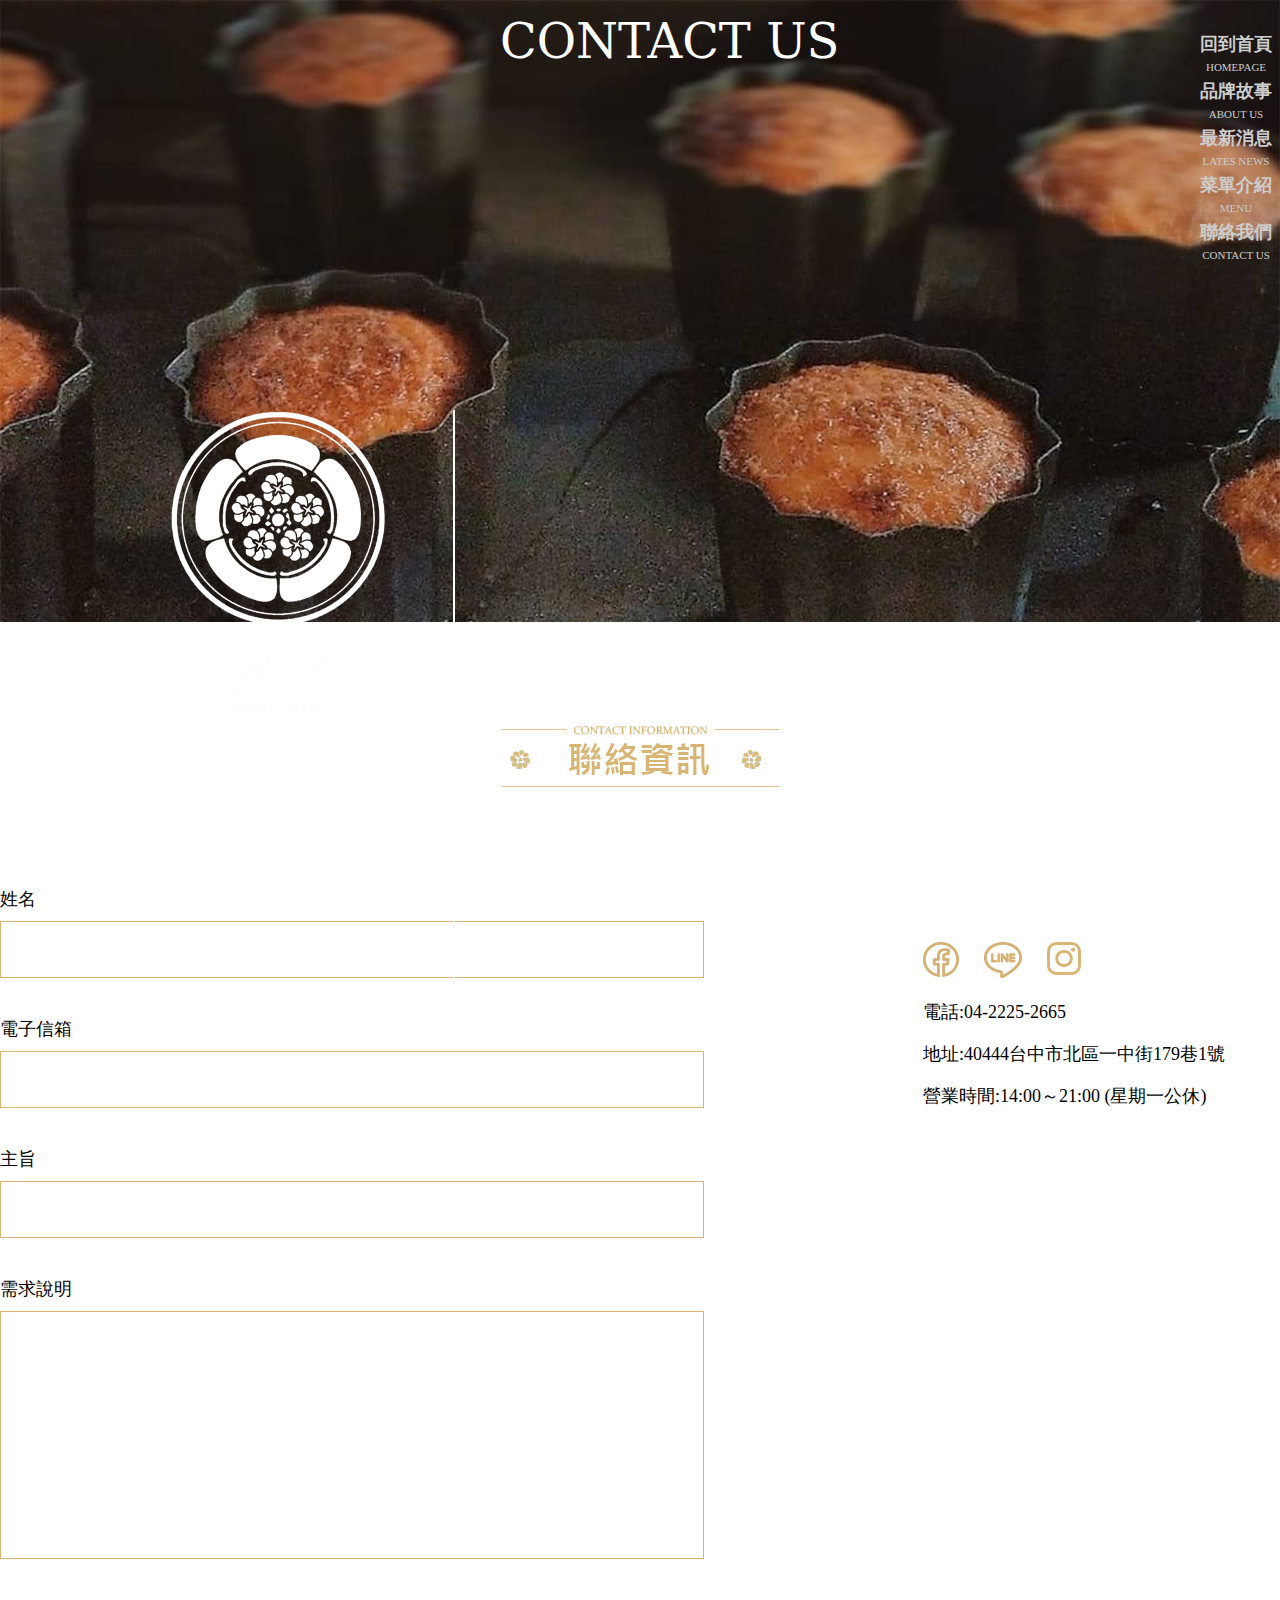
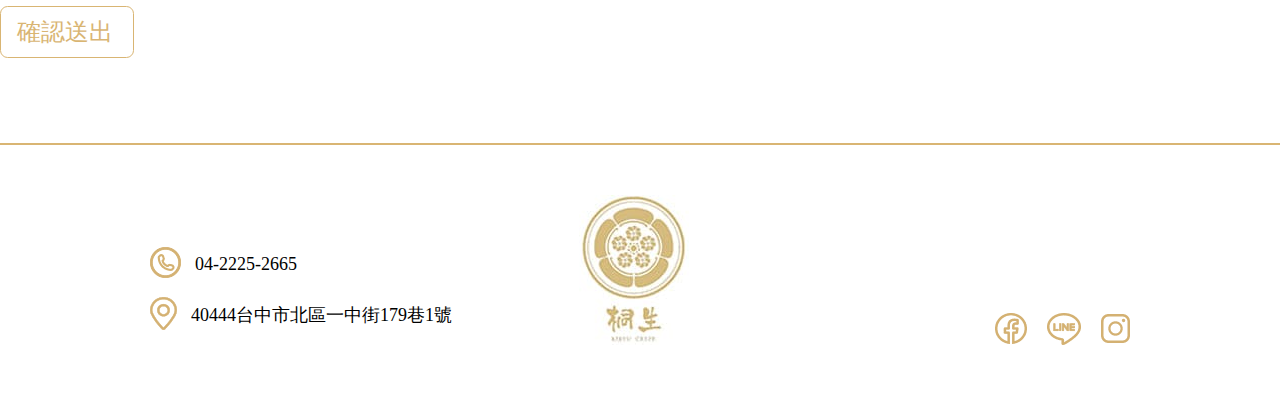
==== contactus.html @ a497ba15 "first upload" ====
<!doctype html>
<html>
<head>
<meta charset="utf-8">
<meta http-equiv="X-UA-Compatible" content="IE=edge">
<meta name="viewport" content="width=device-width, initial-scale=1.0">
<title>桐生_聯絡我們</title>
<link rel="icon" href="images/titlelogo.ico" type="image/x-icon" />
<link href="css/style.css" rel="stylesheet" type="text/css">
</head>

<body>
<div class="wrap">
<div><img src="images/contactus-img/banner.jpg" alt=""/></div>
<header class="top head title">
	<nav class="top contactnavg">
      <p style="font-family: '微軟正黑體'; font-weight: bold;">聯絡我們</p>
    <p style="font-size: 48px; font-family: Constantia, 'Lucida Bright', 'DejaVu Serif', Georgia, serif;">CONTACT US</p></nav>
</header><!-- #BeginLibraryItem "/Library/top.lbi" -->
<style type="text/css">
a:link {
    color: #CDCDCD;
}
a:hover {
    color: #FFFFFF;
}
</style>
<header class="top head">
<div class="top big">
    <nav class="top navg1">
    <div class="top navg01">
      <h1 style="text-align: center; font-size: 18px; font-family: '微軟正黑體';"><a href="index.html">回到首頁</a></h1>
    <p><a href="index.html">HOMEPAGE</a></p></div>
    <div class="top navg02">
      <h1 style="text-align: center; font-size: 18px; font-family: '微軟正黑體';"><a href="aboutus.html">品牌故事</a></h1>
    <p><a href="aboutus.html">ABOUT US</a></p></div>
    <div class="top navg03"> 
      <h1 style="text-align: center; font-size: 18px; font-family: '微軟正黑體';"><a href="news.html">最新消息</a></h1>
    <p><a href="news.html">LATES NEWS</a></p></div>
    <div class="top navg04"> 
      <h1 style="text-align: center; font-size: 18px; font-family: '微軟正黑體';"><a href="menu.html">菜單介紹</a></h1>
    <p><a href="menu.html">MENU</a></p></div>
    <div class="top navg05"> 
      <h1 style="text-align: center; font-size: 18px; font-family: '微軟正黑體';"><a href="contactus.html">聯絡我們</a></h1>
    <p><a href="contactus.html">CONTACT US</a></p></div>
    </nav>
	
	<div class="top head2">
		<div class="top logo1"><img src="images/index-img/logo.png" alt="" border="0"/></div>
	  <div class="top lineeeee"></div>
 
	</div>
</div>
  </header><!-- #EndLibraryItem --><main class="contactus main">
  <div class="contactus flower3"><img src="images/contactus-img/contactimg.png" alt=""/></div>
	

<div class="contactus row">
	  <div class="contactus col-xl-3">
	    <div class="contactus folder">
			<div class="contactus p">姓名</div>
            <div class="contactus folder2"></div>
			
			<div class="contactus p1">電子信箱</div>
            <div class="contactus folder3"></div>
			
			<div class="contactus p2">主旨</div> 
            <div class="contactus folder4"></div>
			
			<div class="contactus p3">需求說明</div>
            <div class="contactus folder5"></div>
			
            <div class="contactus button">確認送出</div>
        </div>
	  </div>
	  
   <div class="col-xl-3">
	   <div class="contactus material">
            <div class="contactus picture"><a href="https://www.facebook.com/Kiryu.Crepes/" target="_blank" rel="noopener noreferrer nofollow"><img src="images/contactus-img/fb .png" alt=""/></a></div>
		   
		    <div class="contactus picture1">
			<a href="https://page.line.me/?accountId=zrm2941e" target="_blank" rel="noopener noreferrer nofollow"><img src="images/contactus-img/line.png" alt=""/></a></div>
		   
		    <div class="contactus picture2"><a href="https://www.instagram.com/kiryu_crepes/" target="_blank" rel="noopener noreferrer nofollow"><img src="images/contactus-img/IG.png" alt=""/></a></div>
	    </div>  
		  
            <div class="contactus literal">
              <p>電話:04-2225-2665</p>
              <p>地址:40444台中市北區一中街179巷1號</p>
              <p>營業時間:14:00～21:00 (星期一公休)</p>
            </div>
	          <iframe src="https://www.google.com/maps/embed?pb=!1m14!1m8!1m3!1d14562.254449476513!2d120.6860408!3d24.1519589!3m2!1i1024!2i768!4f13.1!3m3!1m2!1s0x0%3A0x6ee1570276043619!2z5qGQ55Sf5pel5byP5Y-v6bqX6aSF!5e0!3m2!1szh-TW!2stw!4v1673185872817!5m2!1szh-TW!2stw" width="704" height="429" style="border:0;" allowfullscreen="" loading="lazy" referrerpolicy="no-referrer-when-downgrade" class="contactus map"></iframe>
		
    </div>
       </div>
</main><!-- #BeginLibraryItem "/Library/footert.lbi" -->
<footer class="foot foot">
    <div class="foot line3"><img src="images/index-img/longline3.png" width="1636" height="2" alt=""/></div>
	<div class="foot foott">
	  <div class="foot phadd">
      <div class="foot ph">
        <div class="foot phoneimg"><img src="images/index-img/phone.png" width="31" height="31" alt=""/></div>
        <div class="foot phone"><span style="font-family: '微軟正黑體'"></span>04-2225-2665</div>
      </div>
	  
      <div class="foot add">
	    <div class="foot addressimg"><img src="images/index-img/address.png" width="27" height="33" alt=""/></div>
        <div class="foot address" style="font-family: '微軟正黑體'">40444台中市北區一中街179巷1號</div>
      </div>
	</div>  
		
	    <div class="foot logo2"><img src="images/index-img/smalllogo.jpg" alt=""/></div>
	  
      <div class="foot community">
	    <div class="foot fb"><a href="https://www.facebook.com/Kiryu.Crepes/" target="_blank" rel="noopener noreferrer nofollow"><img src="images/index-img/fb.png" width="32" height="31" alt=""/></a></div>
		  
        <div class="foot line"><a href="https://page.line.me/?accountId=zrm2941e" target="_blank" rel="noopener noreferrer nofollow"><img src="images/index-img/line.png" width="34" height="32" alt=""/></a></div>
		  
	    <div class="foot ig"><a href="https://www.instagram.com/kiryu_crepes/" target="_blank" rel="noopener noreferrer nofollow"><img src="images/index-img/ig.png" width="29" height="29" alt=""/></a></div>
	  </div>
	</div>
  </footer><!-- #EndLibraryItem --></div>	
</body>
</html>
---- css/style.css ----
@charset "utf-8";
A:visited { TEXT-DECORATION: none; color: #999;font-family: "微軟正黑體";} 
A:active {TEXT-DECORATION: none; color: #FFFFFF; font-family: "微軟正黑體";} 
A:link {TEXT-DECORATION: none; color: #FFFFFF; font-family: "微軟正黑體";} 
A:hover {TEXT-DECORATION: none; color: #FFFFFF; font-family: "微軟正黑體";}

.index.art3 A:visited { TEXT-DECORATION: none; color: #d9b573;font-family: "微軟正黑體";}  
.index.art3 A:hover {
    TEXT-DECORATION: none;
    color: #C59C52;
    font-family: "微軟正黑體";
}

body {
    margin: auto;
    padding: 0;
    background-color: #FFFFFF;
    background-repeat: no-repeat;
    background-position: 0% 0%;
    background-size: auto auto;
    color: #9D7E7E;
    font-family: Constantia, "Lucida Bright", "DejaVu Serif", Georgia, serif;
}
* {
  -webkit-box-sizing: border-box;
     -moz-box-sizing: border-box;
          box-sizing: border-box;
}

.both{clear: both;}
img{
    max-width: 100%;
    height: auto;
}

/*以下是自設定*/

.wrap{
  max-width: 1920px;
  margin: 0 auto;
	
}

/*--------------首頁------------------*/
/*輪播圖*/
.slider_container {
  margin: 30px auto;
  width: 400px;
  height: 280px;
  overflow: hidden;
  position: relative;
  background-color: #f5f5f5;
}

.slider_container:before {
  content: '';
  display: block;
  position: absolute;
  top: 0;
  left: -100%;
  opacity: 1;
  filter: alpha(opacity=100);
  width: 100%;
  height: 100%;
  animation: bk 25s linear;
}
.slider_container div {
  position: absolute;
  top: 0;
  left: 0;
  opacity: 1;
  filter: alpha(opacity=100);
  left: 100%;
  width: 100%;
  -webkit-animation: round 25s linear infinite;
  animation: round 25s linear infinite;
}
.slider_container div img {
  width: 100%;
}
@-webkit-keyframes round {
  4% {
    opacity: 1;
    filter: alpha(opacity=100);
    left: 0;
    /* 0 - 1秒 滑入*/
  }
  20% {
    opacity: 1;
    filter: alpha(opacity=100);
    left: 0;
    /* 1- 5秒靜止*/
  }
  24% {
    opacity: 1;
    filter: alpha(opacity=100);
    left: -100%;
    /* 5-6秒滑出*/
  }
  26% {
    opacity: 0;
    filter: alpha(opacity=0);
    left: -100%;
    /* 6-6.5秒變透明*/
  } 
  28% {
    opacity: 0;
    filter: alpha(opacity=0);
    left: 100%;
    /* 6.5-7秒回到起始位置*/
  } 
}
@keyframes bk {
  0% {
    left: 0;
    /* 初始位置*/
  }
  4% {
    left: -100%;
    /* 0 - 1秒 滑出*/
  }   
}

@keyframes bk {
  0% {
    left: 0;
    /* 初始位置*/
  }
  4% {
    left: -100%;
    /* 0 - 1秒 滑出*/
  }  
}
.slider_container div:nth-child(5) {
  -webkit-animation-delay: 0s;
  animation-delay: 0s;
}
.slider_container div:nth-child(4) {
  -webkit-animation-delay: 5s;
  animation-delay: 5s;
}
.slider_container div:nth-child(3) {
  -webkit-animation-delay: 10s;
  animation-delay: 10s;
}
.slider_container div:nth-child(2) {
  -webkit-animation-delay: 15s;
  animation-delay: 15s;
}
.slider_container div:nth-child(1) {
  -webkit-animation-delay: 20s;
  animation-delay: 20s;
}
.rwd_slider_container_wrapper {
  width: 1920px;
}
.rwd_slider_container {
  position: relative;
  display: block;
  height: 0;
  padding: 0;
  overflow: hidden;
  padding-bottom: 70%;
  box-sizing: border-box;
}
.rwd_slider_container .slider_container {
  position: absolute;
  top: 0;
  bottom: 0;
  left: 0;
  width: 100%;
  height: 69%;
  margin: 0;
  box-sizing: border-box;
}
/*輪播圖尾*/

/*top*/

.top.big{
	z-index: 1;
	position: absolute;
	top:0
}
.top.navg1 {
    display: inline-flex;
	flex-wrap: wrap;
    flex-direction: row;
    color: #cdcdcd;
    font-size: 11px;
    margin-top: 32px;
    margin-left: 1150px;
}

.top.navg01,
.top.navg02,
.top.navg03,
.top.navg04,
.top.navg05{
	display: flex;
	flex-direction: column;
	align-items: center;
	padding-left: 50px;
	line-height: 0px;
}

.top.head2{
	display: flex;
}

.top.logo1{
    margin-top: 143px;
    margin-left: 140px;
}

.top.lineeeee{
	border-left: 1.5pt solid #FFFFFF;
	margin-top: 143px;
	margin-bottom: -262px;
    margin-left: 42px;
	margin-right: 20px;
}

.top.indexnavg{
	z-index: 1;
    color: #FFFFFF;
    font-size: 60px;
    line-height: 30px;
    position: absolute;
    margin-top: -1165px;
    margin-left: 500px;
}

.top.aboutusnavg,
.top.menunavg,
.top.contactnavg{
	z-index: 1;
    color: #FFFFFF;
    font-size: 60px;
    line-height: 30px;
    position: absolute;
    margin-top: -750px;
    margin-left: 500px;
}

.top.newsnavg{
	z-index: 1;
    color: #FFFFFF;
    font-size: 60px;
    line-height: 70px;
    position: absolute;
    margin-top: -710px;
    margin-left: 500px;
}

.top.indexnavg.p,
.top.aboutusnavg.p,
.top.menunavg.p,
.top.contactnavg.p,
.top.newsnavg.p{
    font-family: Constantia, "Lucida Bright", "DejaVu Serif", Georgia, serif;	
}
/*top end*/

/*品牌故事*/
.index.flower{
	margin-left: 824px;
    margin-top: -330px;
    margin-bottom: 116px;	
}

.index.img1{
	margin-left: 242px;
}

.index.art1{
	color: #000000;
    font-size: 30px;
	margin-top: 110px;
}

.index.lineeeeeeeeeeeeeeee{
	border-top: 1.5pt inset #F2F2F2;
	padding-right: 204px;
}

.index.art2{
    color: #8D8D8D;
    font-size: 16px;
    line-height: 40px;
    margin-top: -10px;
    margin-left: 20px;
    margin-right: auto;
    padding-right: 200px;
    font-family: "微軟正黑體";
}

.index.art3{
    margin-top: 28px;
    margin-left: 20px;
}

.index.art3 img{transform:scale(1,1);transition: all 1s ease-out;}
.index.art3 img:hover{transform:scale(1.2,1.2);}

.index.article2{
	display: flex;
    flex-direction: row;
    flex-wrap: wrap;
    align-items: center;
}

.index.bigart1 {
	display: flex;
    margin-top: -740px;
	margin-left: 932px;
    z-index: 1;
    flex-direction: column;
    align-items: flex-start;
}

.index.bigart2{
	display: flex;
    flex-direction: row;
    align-items: flex-start;
	padding-top: 64px;
}

.index.bigart3{
	display: flex;
    flex-direction: column;
    align-items: flex-start;
}
/*品牌故事end*/

/*嚴選食材*/
.index.img2{
    margin-top: 250px;  
}

.index.art4{
	color: #000000;
    font-size: 30px;
	line-height: 32px;
}

.index.art5{
    color: #8D8D8D;
    font-size: 16px;
    line-height: 32px;
    padding-right: 50px;
    font-family: "微軟正黑體";
}

.index.bigart4{
    margin-left: 1530px;
    margin-right: 49px;
    margin-top: -995px;
    margin-bottom: 732px;
    display: flex;
    flex-direction: row;
    flex-wrap: wrap;
}

.article3{
	margin: auto;
}

/*嚴選食材end*/

/*店家特點*/
.index.flower2{
	margin-left: 800px;
    margin-top: -185px;
    margin-bottom: 30px;
}

.index.feature1 {
    display: flex;
	justify-content: center;
	margin: auto;
}

.index.img4,
.index.img5,
.index.img6,
.index.img7{
    margin-right: 4px;
}

.index.icon{
	display: flex;
    justify-content: space-around;
    margin-top: -470px;
    margin-bottom: 14px;
	margin-left: 142px;
	margin-right: 148px;}

.index.littletit{
    display: flex;
    justify-content: space-around;
    padding-left: 140px;
    padding-right: 150px;
    margin: auto;
    font-family: "微軟正黑體";
}

.index.littletit{transform:scale(1,1);}
.index.littletit :hover{transform:scale(1.5,1.5);transition: all 1s ease-out;}

.index.icon img{transform:scale(1,1);transition: all 1s ease-out;}
.index.icon img:hover{transform:scale(1.5,1.5);}


/*店家特點end*/

/*foot*/
.foot.line3{
	display: flex;
    justify-content: center;
	margin-top: 450px;
}

.foot.foott{
	display: flex;
    align-items: flex-end;
    justify-content: space-between;
	margin-top: 50px;
	margin-bottom: 60px;
	margin-left: 150px;
	margin-right: 150px;
}

.foot.phone,
.foot.address{
    color: #000000;
    font-size: 18px;
    font-family: Cambria, "Hoefler Text", "Liberation Serif", Times, "Times New Roman", serif;
	margin-left: 14px;
}

.foot.ph,
.foot.add{
	display: flex;
	align-items: center;
	margin-bottom: 15px;
}

.foot.logo2{
	margin-right: 160px;
}

.foot.community{
	display: flex;
	align-items: center;
}

.foot.fb,
.foot.line,
.foot.ig{
	padding-left: 20px;
}

.foot.phadd{
	display: block;
}
/*foot end*/
/*--------------首頁尾------------------*/


/*------------about us-------------*/
.aboutus.litletitle{
    margin-left: 800px;
    margin-top: 60px;
}
.aboutus.litle{
    margin-left: 450px;
    margin-right: 400px;
    margin-top: 40px;
    margin-bottom: 70px;
}
.aboutus.lit{
    margin-top: -110px;
    margin-left: 80px;
}
.aboutus.first{
    font-size: 30pX;
    display: flex;
    flex-direction: column;
    margin-left: 500px;
    margin-bottom: 65px;
    line-height: 1px;
}
.aboutus.sencond{
	font-size: 16pX;
	margin-left:500px;
	margin-bottom:82px;
}
.aboutus.third{
	font-size: 16pX;
	margin-left:500px;
	margin-bottom:82px;
}
.aboutus.forth{
	font-size: 16pX;
	margin-left:500px;
	margin-bottom:82px;
}
.aboutus.five{
	font-size: 16pX;
	margin-left:500px;
	margin-bottom:82px;
}

.aboutus.txt{
    z-index: 1;
    margin-top: -1050px;
    margin-bottom: 459px;
    font-family: "微軟正黑體";
    color: #000000;
}
/*------------about us尾巴-------------*/

/*------------news-------------*/
.title_lat {    
	display: flex;
    justify-content: space-around;
    margin: 80px 0px 57px 0px;
}
.title_support {
	display: flex;
    justify-content: space-around;
    margin: 80px 0px 57px 0px;
}
.newslist{max-width: 1496px; margin: auto;}
.news_warp{
    border: 3px solid #d9b573;
	margin:3%;
}

.news_list_img{
	border-bottom: 3px solid #d9b573; 
	display: flex;
    justify-content: center;
}
.news_list_txt{
	padding: 20px;
}
.news_warp .news_li_tit{
	font-size: 24px	
}

.news_warp .news_li_dec{
	font-size: 16px;
	color: #a0a0a0;
	line-height: 32px;
}
.newssup .btn-primary{
	color: #d9b573;
	background-color: #fff;
	border: 1px solid #d9b573;
	float: right;
	margin-top: 59px;
}
.newssup .btn-primary:hover{
	background-color: #d9b573;
	color: #fff
}
.newssup {
	max-width: 1436px;
	margin: auto;
	justify-content: center;
	margin-bottom: 31px;
}
.newssup .card {
	    flex-direction: row;
	    justify-content: space-around;
		border:0;
		padding-left: 0px;
}
.newssup .col-xl-4{
	flex:initial;
    max-width:initial;
	border: 3px solid #d9b573;
	margin:24px;
	width:calc(100%/2 - 48px);
}
.newssup .card-img-top{
	border-right:3px solid #d9b573;
	flex:1 1 50%;
    }
.newssup .card-body{
	flex:1 1 50%;
}

@media (min-width: 768px) {
	.newssup .col-md-4{
		flex: unset;
    max-width: unset;
	}
}
@media (max-width: 767px) {
	.newssup{flex-direction: column;}
}
.newssup .card-title{
	font-size: 24px
}

.newssup .card-text{
	font-size: 16px;
	color: #a0a0a0;
	line-height: 32px;
}

/*------------news尾巴-------------*/

/*------------menu-------------*/
/*-------sweet-------*/
.sweet_mainmain{
	margin-bottom: 200px;
}

.candelete{
    font-size: 76px;
	display: flex;
    justify-content: space-around;
	margin-top: 68px;
}

.menu_buttem {
    FONT-STYLE: normal;
    TEXT-DECORATION: none;
	display: inline-block;
}

.sweet_menu_img {
	display: flex;
}

.sweet{
	margin: 154px 320px 0px 235px;
}

.sweet_menu_word {
    margin: 58px 226px 0px 0px;
	font-size: 24px;
	line-height: 24px;
}

.sweetdessert{
	font-family: "微軟正黑體";
	font-weight: bold;
	color: #000;
}

.sweet_tag_must{
    margin-bottom: 22px;
}

.sweet_menu_price {
    margin-top: 128px;
    font-size: 18px;
	font-family:"微軟正黑體";
	color: #000;
	line-height: 30px;
}

.sweet_menu_buttem{
	margin-left: -90px;
	position: absolute;
	top: 1800px
}

.sweet_menu_buttem img{transform:scale(1,1);transition: all 1s ease-out;}
.sweet_menu_buttem img:hover{transform:scale(1.2,1.2);}

.sweet_menu_good {
	margin: 140px 0px 0px 7px;
}
/*-------sweet end-------*/

/*-------salty-------*/
.salty_mainmain{
	margin-bottom: 200px;
}

.salty_menu_img {
	display: flex;
}

.salty{
	margin: 154px 320px 0px 235px;
}

.salty_menu_word {
    margin: 58px 226px 0px 0px;
	font-size: 24px;
	line-height: 24px;
}

.saltydessert{
	font-family: "微軟正黑體";
	font-weight: bold;
	color: #000;
}

.salty_tag_must{
    margin-bottom: 24px;
}

.salty_menu_price {
    margin-top: 128px;
    font-size: 18px;
	font-family: "微軟正黑體";
	color: #000;
	line-height: 30px;
}

.salty_menu_buttem{
    margin-left: -90px;
	position: absolute;
	top: 2770px
}

.salty_menu_buttem img{transform:scale(1,1);transition: all 1s ease-out;}
.salty_menu_buttem img:hover{transform:scale(1.2,1.2);}

.salty_menu_good {
	margin: 140px 0px 0px 7px;
}
/*-------salty end-------*/

/*-------drink-------*/
.drink_mainmain{
	margin-bottom: -370px;
}

.drink_menu_img {
	display: flex;
}

.drink{
	margin: 154px 320px 0px 235px;
}

.drink_menu_word1 {
    margin: 58px 226px 0px 10px;
	font-size: 24px;
	line-height: 24px;
}

.drink_menu_word2{
	line-height: 1px;
	margin-bottom: 52px;
	margin-top: 32px;
}

.drink_menu_word3,
.drink_menu_word4{
	line-height: 1px;
	margin-bottom: 52px;
}
.drink_menu_word5{
	margin-top: -20px;
	margin-bottom: 32px;
}

.drinkdessert{
	font-family: "微軟正黑體";
	font-weight: bold;
	color: #000;
}

.drink_tag_must{
    margin-bottom: 24px;
}

.drink_menu_price1 {
    margin-top: 128px;
    font-size: 18px;
	font-family: "微軟正黑體";
	color: #000;
	line-height: 30px;
}

.drink_menu_price2 {
    font-size: 18px;
	font-family: "微軟正黑體";
	color: #000;
	line-height: 40px;
	position: absolute;
    top: 3412px;
}

.drink_menu_buttem{
    margin-left: -108px;
    position: absolute;
    top: 3800px;
}

.drink_menu_buttem img{transform:scale(1,1);transition: all 1s ease-out;}
.drink_menu_buttem img:hover{transform:scale(1.2,1.2);}

.drink_menu_good {
	margin: 140px 0px 0px 7px;
}
/*-------drink-------*/
/*------------menu尾巴-------------*/

/*------------contactus-------------*/
.contactus.flower3{
	display: flex;
    justify-content: center;
	margin-top: 100px;
}

.contactus.row{
    display: flex;
    justify-content: center;
    margin-top: 100px;
	margin-bottom: -450px;
}

.contactus.folder2{
    border: 1.5px solid #d9b573;
    padding-top: 27.5px;
    padding-bottom: 27.5px;
    margin-bottom: 39px;
    margin-right: 219px;
    padding-right: 351px;
    padding-left: 351px;
}
.contactus.folder3{
    border: 1.5px solid #d9b573;
    padding-top: 27.5px;
    padding-bottom: 27.5px;
    margin-bottom: 39px;
    max-width: 500px;
    padding-right: 351px;
    padding-left: 351px;
}
.contactus.folder4{
    border: 1.5px solid #d9b573;
    padding-top: 27.5px;
    padding-bottom: 27.5px;
    margin-bottom: 39px;
    max-width: 500px;
    padding-right: 351px;
    padding-left: 351px;
}
.contactus.folder5{
    border: 1.5px solid #d9b573;
    padding-top: 123px;
    padding-bottom: 123px;
    margin-bottom: 47px;
    max-width: 500px;
    padding-right: 351px;
    padding-left: 351px;
}

.contactus.p,
.contactus.p1,
.contactus.p2,
.contactus.p3{
	color: #000000;
	font-family: "微軟正黑體";
    font-size: 18px;
    padding-bottom: 10px;
}

.contactus.button{
    color: #d9b573;
	font-family: "微軟正黑體";
    font-size: 24px;
    padding-bottom: 9px;
    padding-top: 9px;
    padding-left: 16px;
    border: 1.5px solid #d9b573;
    border-radius: 0.2cm;
    margin-bottom: 85px;
    max-width: 134px;
}

.contactus.button{transform:scale(1,1);transition: all 1s ease-out;}
.contactus.button:hover{transform:scale(1.2,1.2);}

.contactus.material{
    display: flex;
    justify-content: flex-start;
    margin-right: 25px;
    margin-top: 55px;
}

.contactus.picture,
.contactus.picture1,
.contactus.picture2{
    padding-right: 25px;	
}

.contactus.literal{
    color: #000000;
    font-family: "微軟正黑體";
    font-size: 18px;
}

.contactus.map{
	max-width: 100%;
}
/*------------contactus尾巴-------------*/
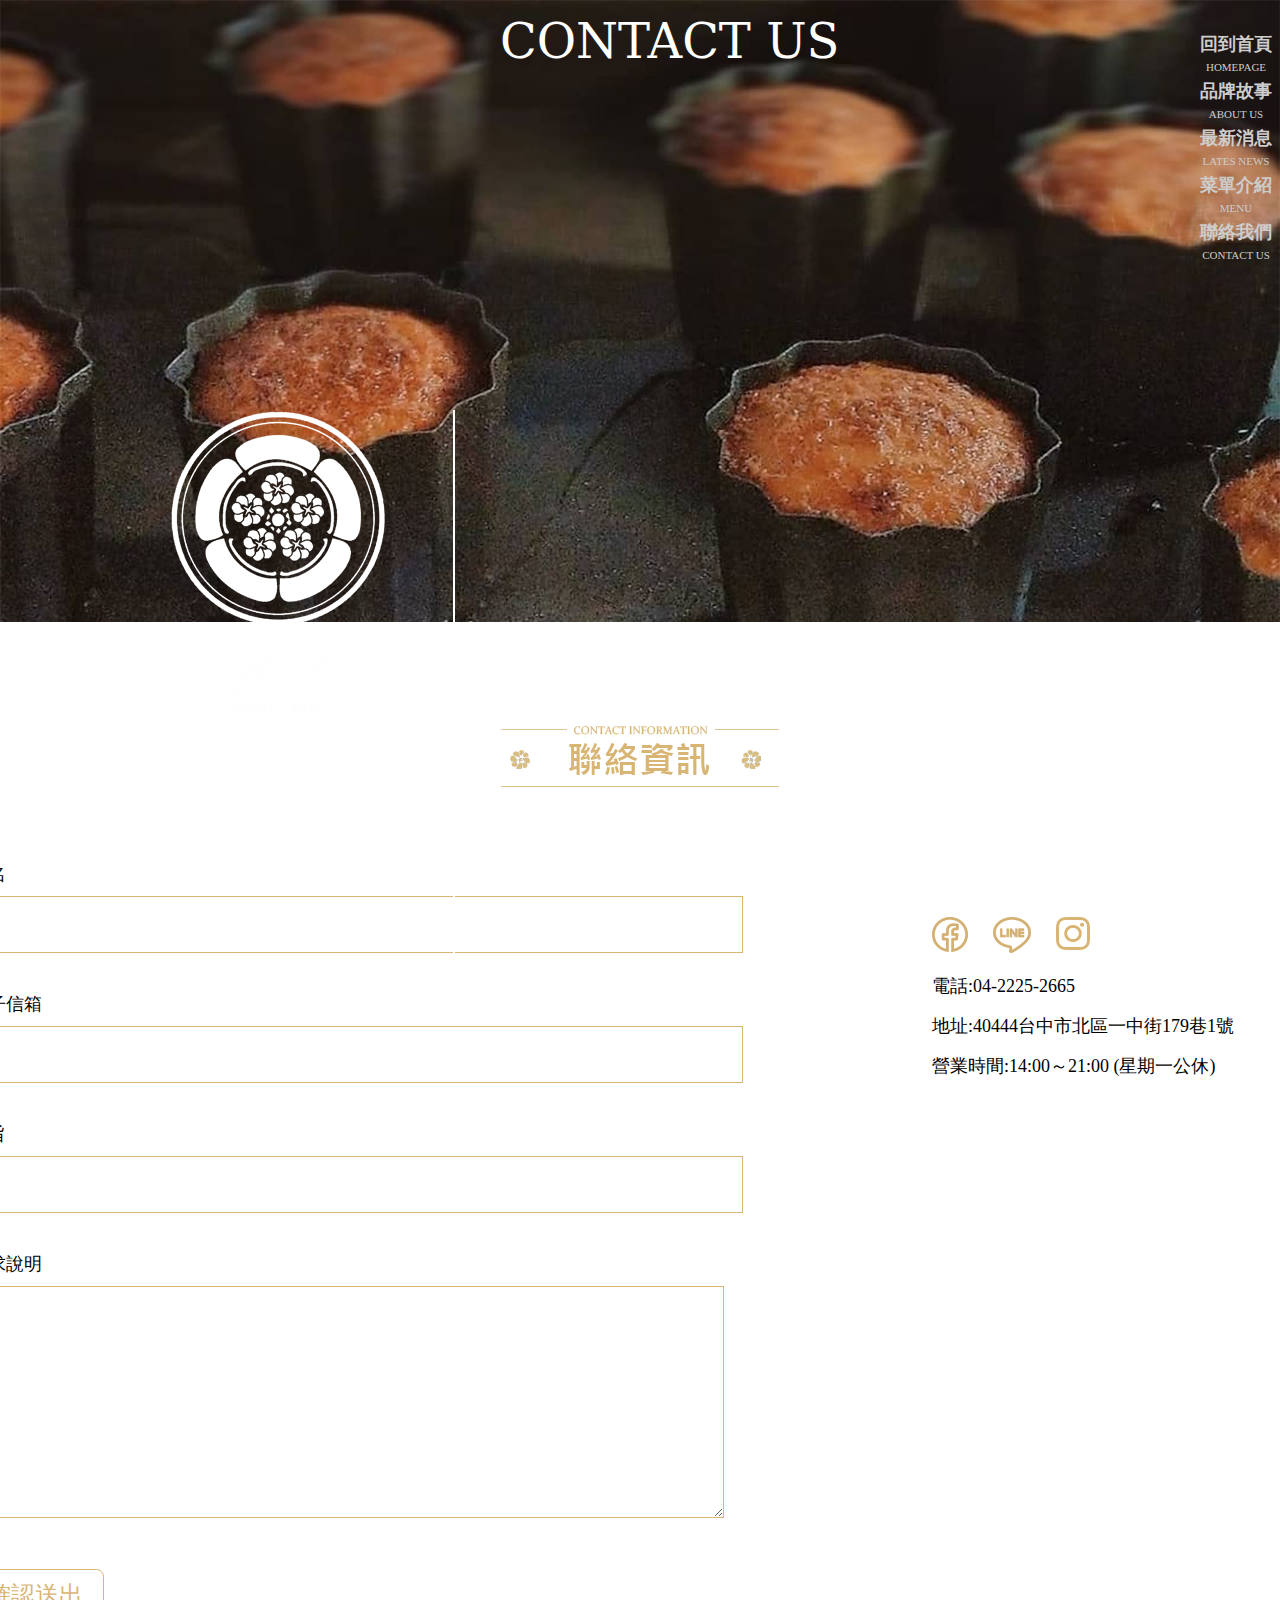
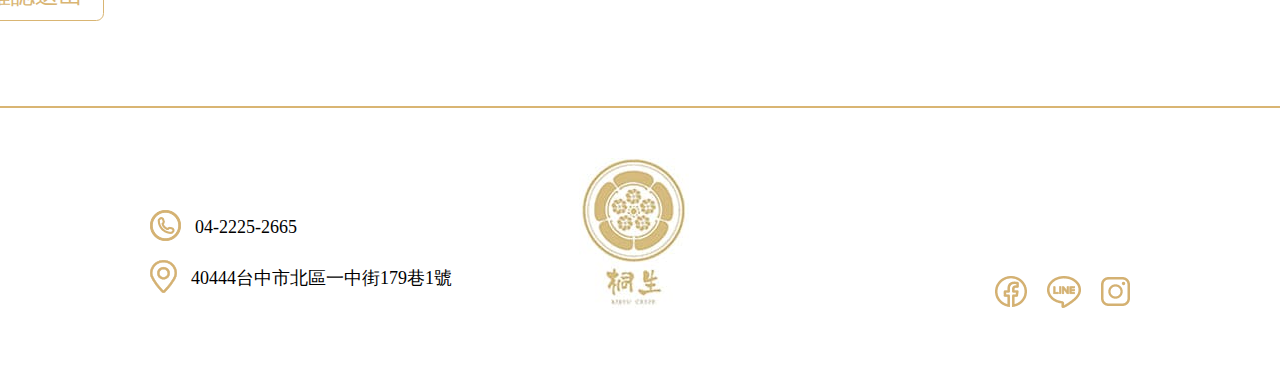
==== commit 875c1c43: "origin3" ====
--- a/contactus.html
+++ b/contactus.html
@@ -59,18 +59,19 @@
 	  <div class="contactus col-xl-3">
 	    <div class="contactus folder">
 			<div class="contactus p">姓名</div>
-            <div class="contactus folder2"></div>
+            <div class="contactus form-control1"><input type="text" size="38" aria-describedby="basicaddon2" class="contactus fc1"></div>
 			
 			<div class="contactus p1">電子信箱</div>
-            <div class="contactus folder3"></div>
+            <div class="contactus form-control2"><input type="text" size="38" aria-describedby="basicaddon2" class="contactus fc2"></div>
 			
 			<div class="contactus p2">主旨</div> 
-            <div class="contactus folder4"></div>
+            <div class="contactus form-control3"><input type="text" class="contactus fc3" size="38" aria-describedby="contentaddon2"></div>
 			
 			<div class="contactus p3">需求說明</div>
-            <div class="contactus folder5"></div>
+			<textarea name="Content" cols="38" class="contactus fc4" id="Content" aria-describedby="contentaddon3"></textarea>
 			
-            <div class="contactus button">確認送出</div>
+			
+<div class="contactus button">確認送出</div>
         </div>
 	  </div>
 	  
--- a/css/style.css
+++ b/css/style.css
@@ -38,8 +38,9 @@
 .wrap{
   max-width: 1920px;
   margin: 0 auto;
-	
-}
+}
+
+
 
 /*--------------首頁------------------*/
 /*輪播圖*/
@@ -817,45 +818,29 @@
 .contactus.row{
     display: flex;
     justify-content: center;
-    margin-top: 100px;
+    margin-top: 75px;
 	margin-bottom: -450px;
 }
 
-.contactus.folder2{
+.contactus.fc1,
+.contactus.fc2,
+.contactus.fc3{
+	border: 1.5px solid #d9b573;
+	padding-right: 70px;
+    padding-bottom: 20px;
+	margin-bottom: 39px;
+	margin-left: 50px;
+	font-size: 30px;
+}
+
+.contactus.fc4{
     border: 1.5px solid #d9b573;
-    padding-top: 27.5px;
-    padding-bottom: 27.5px;
-    margin-bottom: 39px;
-    margin-right: 219px;
-    padding-right: 351px;
-    padding-left: 351px;
-}
-.contactus.folder3{
-    border: 1.5px solid #d9b573;
-    padding-top: 27.5px;
-    padding-bottom: 27.5px;
-    margin-bottom: 39px;
-    max-width: 500px;
-    padding-right: 351px;
-    padding-left: 351px;
-}
-.contactus.folder4{
-    border: 1.5px solid #d9b573;
-    padding-top: 27.5px;
-    padding-bottom: 27.5px;
-    margin-bottom: 39px;
-    max-width: 500px;
-    padding-right: 351px;
-    padding-left: 351px;
-}
-.contactus.folder5{
-    border: 1.5px solid #d9b573;
-    padding-top: 123px;
-    padding-bottom: 123px;
+	padding-right: 50px;
+    padding-bottom: 160px;
+	margin-right: 288px;
     margin-bottom: 47px;
-    max-width: 500px;
-    padding-right: 351px;
-    padding-left: 351px;
+	margin-left: 50px;
+	font-size: 30px;
 }
 
 .contactus.p,
@@ -866,6 +851,7 @@
 	font-family: "微軟正黑體";
     font-size: 18px;
     padding-bottom: 10px;
+	margin-left: 50px;
 }
 
 .contactus.button{
@@ -878,11 +864,16 @@
     border: 1.5px solid #d9b573;
     border-radius: 0.2cm;
     margin-bottom: 85px;
+	margin-left: 50px;
     max-width: 134px;
 }
 
 .contactus.button{transform:scale(1,1);transition: all 1s ease-out;}
 .contactus.button:hover{transform:scale(1.2,1.2);}
+
+.col-xl-3{
+	margin-left: -80px;
+}
 
 .contactus.material{
     display: flex;
@@ -901,6 +892,7 @@
     color: #000000;
     font-family: "微軟正黑體";
     font-size: 18px;
+    line-height: 22px;
 }
 
 .contactus.map{
